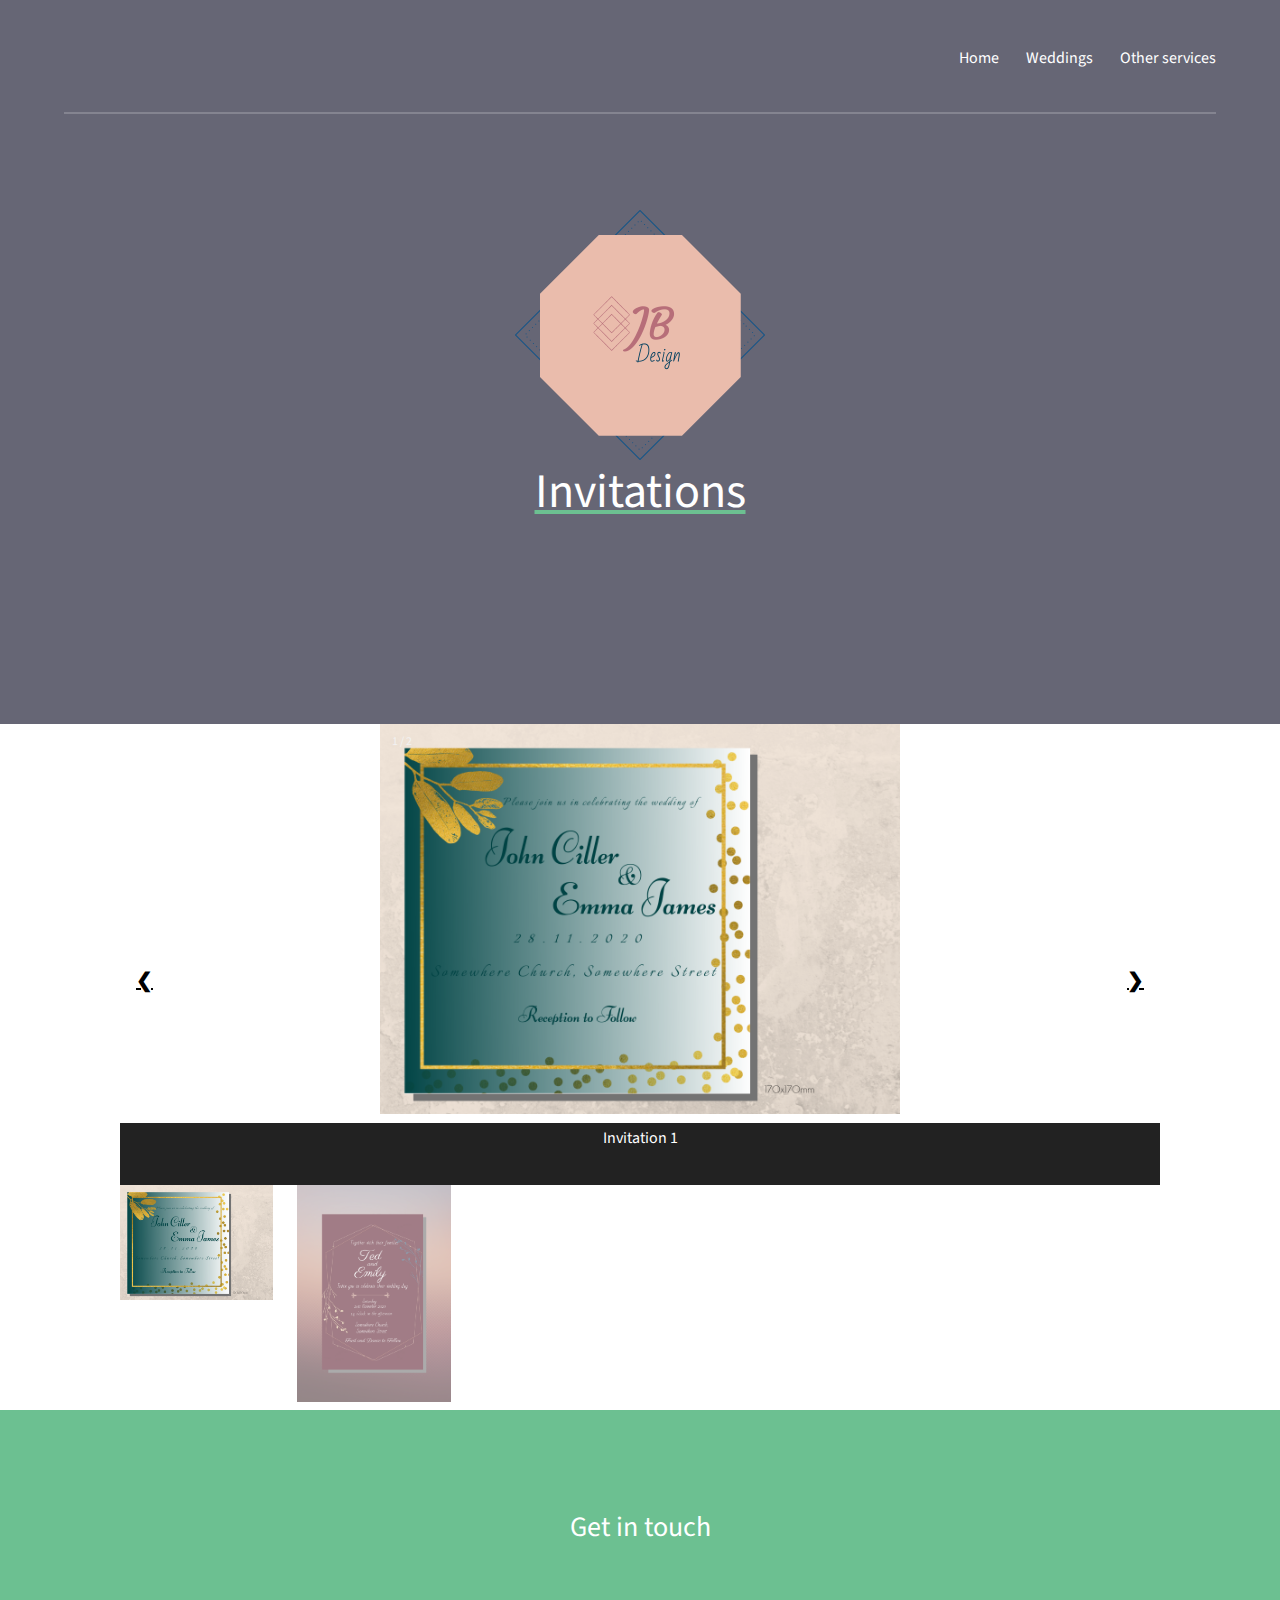
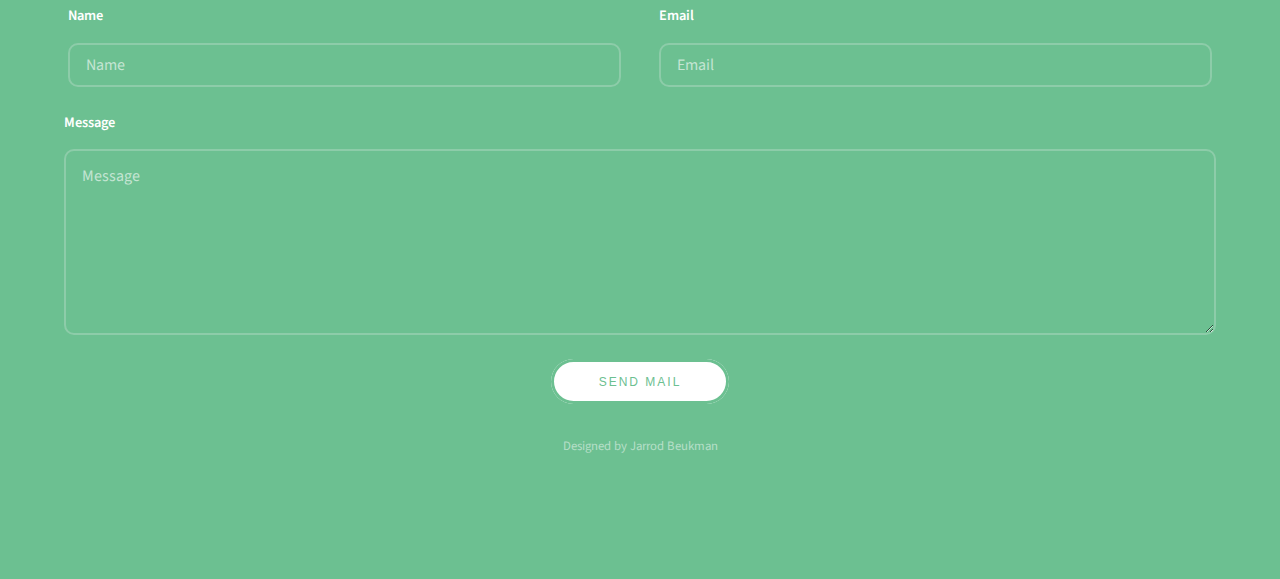
==== pages/invitations.html @ 4b65fd43 "first" ====
<!DOCTYPE html>
<html lang="en">

<head>
    <meta charset="UTF-8">
    <meta name="viewport" content="width=device-width, initial-scale=1.0">
    <title>Invitations</title>
</head>

<body>
    <!DOCTYPE HTML>

    <head>
        <title>JB Designs</title>
        <meta charset="utf-8" />
        <meta name="viewport" content="width=device-width, initial-scale=1" />
        <link rel="stylesheet" href="../assets/css/main.css" />
        <link rel="stylesheet" href="../assets/css/wedding.css" />
    </head>

    <body>

        <!-- Header -->
        <header id="header">
            <div class="inner">

                <nav id="nav">
                    <a href="/index.html">Home</a>
                    <a href="pages/wedding.html">Weddings</a>
                    <a href="services.html">Other services</a>
                </nav>
                <a href="#navPanel" class="navPanelToggle"><span class="fa fa-bars"></span></a>
            </div>
        </header>


        <section id="banner">
            <div class="inner">
                <div class="logo1">
                    <a href="/index.html" class="logo">
                        <img src="/assets/img/Logos.png" class="logo" alt="" />
                </div>
                <header>
                    <h1>Invitations</h1>
                </header>

                <div class="flex ">




                </div>
        </section>





        <div class="container">



            <div class="mySlides">
                <div class="numbertext">1 / 2</div>
                <img src="/assets/img/Green & Gold Complete.png" style="width:100%">
            </div>

            <div class="mySlides">
                <div class="numbertext">2 / 2</div>
                <img src="/assets/img/Burgundy Complete.png" style="width:100%">
            </div>



            <!-- Next and previous buttons -->
            <a class="prev" onclick="plusSlides(-1)">&#10094;</a>
            <a class="next" onclick="plusSlides(1)">&#10095;</a>

            <!-- Image text -->
            <div class="caption-container">
                <p id="caption"></p>
            </div>

            <!-- Thumbnail images -->
            <div class="row">

                <div class="column">
                    <img class="demo cursor" src="/assets/img/Green & Gold Complete.png" style="width:100%"
                        onclick="currentSlide(1)" alt="Invitation 1">
                </div>
                <div class="column">
                    <img class="demo cursor" src="/assets/img/Burgundy Complete.png" style="width:100%"
                        onclick="currentSlide(2)" alt="Invitation 2">
                </div>

            </div>
        </div>


        <!-- Footer -->
        <footer id="footer">
            <div class="inner">

                <h3>Get in touch</h3>

                <form action="#" method="post">

                    <div class="field half first">
                        <label for="name">Name</label>
                        <input name="name" id="name" type="text" placeholder="Name">
                    </div>
                    <div class="field half">
                        <label for="email">Email</label>
                        <input name="email" id="email" type="email" placeholder="Email">
                    </div>
                    <div class="field">
                        <label for="message">Message</label>
                        <textarea name="message" id="message" rows="6" placeholder="Message"></textarea>
                    </div>
                    <button class='button1' onclick=" location.href='mailto:jessicabeukman15@gmail.com';">Send
                        mail</button>

                </form>

                <div class="copyright">
                    <p>Designed by Jarrod Beukman</p>
                </div>

            </div>
        </footer>

        <!-- Scripts -->
        <script src="../assets/js/jquery.min.js"></script>
        <script src="../assets/js/skel.min.js"></script>
        <script src="../assets/js/util.js"></script>
        <script src="../assets/js/main.js"></script>
        <script src="../assets/js/wedding.js"></script>

    </body>

</html>
</body>

</html>
---- assets/css/main.css ----
@charset "UTF-8";
@import url(font-awesome.min.css);
@import "https://fonts.googleapis.com/css?family=Source+Sans+Pro:300,400,600";



	html, body, div, span, applet, object, iframe, h1, h2, h3, h4, h5, h6, p, blockquote, pre, a, abbr, acronym, address, big, cite, code, del, dfn, em, img, ins, kbd, q, s, samp, small, strike, strong, sub, sup, tt, var, b, u, i, center, dl, dt, dd, ol, ul, li, fieldset, form, label, legend, table, caption, tbody, tfoot, thead, tr, th, td, article, aside, canvas, details, embed, figure, figcaption, footer, header, hgroup, menu, nav, output, ruby, section, summary, time, mark, audio, video {
		margin: 0;
		padding: 0;
		border: 0;
		font-size: 100%;
		font: inherit;
		vertical-align: baseline;
	}

	article, aside, details, figcaption, figure, footer, header, hgroup, menu, nav, section {
		display: block;
	}

	body {
		line-height: 1;
	}

	ol, ul {
		list-style: none;
	}

	blockquote, q {
		quotes: none;
	}

	blockquote:before, blockquote:after, q:before, q:after {
		content: '';
		content: none;
	}

	table {
		border-collapse: collapse;
		border-spacing: 0;
	}

	body {
		-webkit-text-size-adjust: none;
		justify-content: center;
	}



	*, *:before, *:after {
		-moz-box-sizing: border-box;
		-webkit-box-sizing: border-box;
		box-sizing: border-box;
	}

/* Containers */
.icon {
	color: rosybrown;
	
}

.logo {
	height: 250px;
	width: 250px;

}
	.container {
		margin-left: auto;
		margin-right: auto;
	}

	.container.\31 25\25 {
		width: 100%;
		max-width: 100em;
		min-width: 80em;
	}

	.container.\37 5\25 {
		width: 60em;
	}

	.container.\35 0\25 {
		width: 40em;
	}

	.container.\32 5\25 {
		width: 20em;
	}

	.container {
		width: 80em;
	}

	@media screen and (max-width: 1680px) {

		.container.\31 25\25 {
			width: 100%;
			max-width: 100em;
			min-width: 80em;
		}

		.container.\37 5\25 {
			width: 60em;
		}

		.container.\35 0\25 {
			width: 40em;
		}

		.container.\32 5\25 {
			width: 20em;
		}

		.container {
			width: 80em;
		}

	}

	@media screen and (max-width: 1280px) {

		.container.\31 25\25 {
			width: 100%;
			max-width: 81.25em;
			min-width: 65em;
		}

		.container.\37 5\25 {
			width: 48.75em;
		}

		.container.\35 0\25 {
			width: 32.5em;
		}

		.container.\32 5\25 {
			width: 16.25em;
		}

		.container {
			width: 65em;
		}

	}

	@media screen and (max-width: 980px) {

		.container.\31 25\25 {
			width: 100%;
			max-width: 112.5%;
			min-width: 90%;
		}

		.container.\37 5\25 {
			width: 67.5%;
		}

		.container.\35 0\25 {
			width: 45%;
		}

		.container.\32 5\25 {
			width: 22.5%;
		}

		.container {
			width: 90%;
		}

	}

	@media screen and (max-width: 736px) {

		.container.\31 25\25 {
			width: 100%;
			max-width: 112.5%;
			min-width: 90%;
		}

		.container.\37 5\25 {
			width: 67.5%;
		}

		.container.\35 0\25 {
			width: 45%;
		}

		.container.\32 5\25 {
			width: 22.5%;
		}

		.container {
			width: 90% !important;
		}

	}

	@media screen and (max-width: 480px) {

		.container.\31 25\25 {
			width: 100%;
			max-width: 112.5%;
			min-width: 90%;
		}

		.container.\37 5\25 {
			width: 67.5%;
		}

		.container.\35 0\25 {
			width: 45%;
		}

		.container.\32 5\25 {
			width: 22.5%;
		}

		.container {
			width: 90% !important;
		}

	}

/* Grid */

	.row {
		border-bottom: solid 1px transparent;
		-moz-box-sizing: border-box;
		-webkit-box-sizing: border-box;
		box-sizing: border-box;
	}

	.row > * {
		float: left;
		-moz-box-sizing: border-box;
		-webkit-box-sizing: border-box;
		box-sizing: border-box;
	}

	.row:after, .row:before {
		content: '';
		display: block;
		clear: both;
		height: 0;
	}

	.row.uniform > * > :first-child {
		margin-top: 0;
	}

	.row.uniform > * > :last-child {
		margin-bottom: 0;
	}

	.row.\30 \25 > * {
		padding: 0 0 0 0em;
	}

	.row.\30 \25 {
		margin: 0 0 -1px 0em;
	}

	.row.uniform.\30 \25 > * {
		padding: 0em 0 0 0em;
	}

	.row.uniform.\30 \25 {
		margin: 0em 0 -1px 0em;
	}

	.row > * {
		padding: 0 0 0 2em;
	}

	.row {
		margin: 0 0 -1px -2em;
	}

	.row.uniform > * {
		padding: 2em 0 0 2em;
	}

	.row.uniform {
		margin: -2em 0 -1px -2em;
	}

	.row.\32 00\25 > * {
		padding: 0 0 0 4em;
	}

	.row.\32 00\25 {
		margin: 0 0 -1px -4em;
	}

	.row.uniform.\32 00\25 > * {
		padding: 4em 0 0 4em;
	}

	.row.uniform.\32 00\25 {
		margin: -4em 0 -1px -4em;
	}

	.row.\31 50\25 > * {
		padding: 0 0 0 3em;
	}

	.row.\31 50\25 {
		margin: 0 0 -1px -3em;
	}

	.row.uniform.\31 50\25 > * {
		padding: 3em 0 0 3em;
	}

	.row.uniform.\31 50\25 {
		margin: -3em 0 -1px -3em;
	}

	.row.\35 0\25 > * {
		padding: 0 0 0 1em;
	}

	.row.\35 0\25 {
		margin: 0 0 -1px -1em;
	}

	.row.uniform.\35 0\25 > * {
		padding: 1em 0 0 1em;
	}

	.row.uniform.\35 0\25 {
		margin: -1em 0 -1px -1em;
	}

	.row.\32 5\25 > * {
		padding: 0 0 0 0.5em;
	}

	.row.\32 5\25 {
		margin: 0 0 -1px -0.5em;
	}

	.row.uniform.\32 5\25 > * {
		padding: 0.5em 0 0 0.5em;
	}

	.row.uniform.\32 5\25 {
		margin: -0.5em 0 -1px -0.5em;
	}

	.\31 2u, .\31 2u\24 {
		width: 100%;
		clear: none;
		margin-left: 0;
	}

	.\31 1u, .\31 1u\24 {
		width: 91.6666666667%;
		clear: none;
		margin-left: 0;
	}

	.\31 0u, .\31 0u\24 {
		width: 83.3333333333%;
		clear: none;
		margin-left: 0;
	}

	.\39 u, .\39 u\24 {
		width: 75%;
		clear: none;
		margin-left: 0;
	}

	.\38 u, .\38 u\24 {
		width: 66.6666666667%;
		clear: none;
		margin-left: 0;
	}

	.\37 u, .\37 u\24 {
		width: 58.3333333333%;
		clear: none;
		margin-left: 0;
	}

	.\36 u, .\36 u\24 {
		width: 50%;
		clear: none;
		margin-left: 0;
	}

	.\35 u, .\35 u\24 {
		width: 41.6666666667%;
		clear: none;
		margin-left: 0;
	}

	.\34 u, .\34 u\24 {
		width: 33.3333333333%;
		clear: none;
		margin-left: 0;
	}

	.\33 u, .\33 u\24 {
		width: 25%;
		clear: none;
		margin-left: 0;
	}

	.\32 u, .\32 u\24 {
		width: 16.6666666667%;
		clear: none;
		margin-left: 0;
	}

	.\31 u, .\31 u\24 {
		width: 8.3333333333%;
		clear: none;
		margin-left: 0;
	}

	.\31 2u\24 + *,
	.\31 1u\24 + *,
	.\31 0u\24 + *,
	.\39 u\24 + *,
	.\38 u\24 + *,
	.\37 u\24 + *,
	.\36 u\24 + *,
	.\35 u\24 + *,
	.\34 u\24 + *,
	.\33 u\24 + *,
	.\32 u\24 + *,
	.\31 u\24 + * {
		clear: left;
	}

	.\-11u {
		margin-left: 91.66667%;
	}

	.\-10u {
		margin-left: 83.33333%;
	}

	.\-9u {
		margin-left: 75%;
	}

	.\-8u {
		margin-left: 66.66667%;
	}

	.\-7u {
		margin-left: 58.33333%;
	}

	.\-6u {
		margin-left: 50%;
	}

	.\-5u {
		margin-left: 41.66667%;
	}

	.\-4u {
		margin-left: 33.33333%;
	}

	.\-3u {
		margin-left: 25%;
	}

	.\-2u {
		margin-left: 16.66667%;
	}

	.\-1u {
		margin-left: 8.33333%;
	}

	@media screen and (max-width: 1680px) {

		.row > * {
			padding: 0 0 0 2em;
		}

		.row {
			margin: 0 0 -1px -2em;
		}

		.row.uniform > * {
			padding: 2em 0 0 2em;
		}

		.row.uniform {
			margin: -2em 0 -1px -2em;
		}

		.row.\32 00\25 > * {
			padding: 0 0 0 4em;
		}

		.row.\32 00\25 {
			margin: 0 0 -1px -4em;
		}

		.row.uniform.\32 00\25 > * {
			padding: 4em 0 0 4em;
		}

		.row.uniform.\32 00\25 {
			margin: -4em 0 -1px -4em;
		}

		.row.\31 50\25 > * {
			padding: 0 0 0 3em;
		}

		.row.\31 50\25 {
			margin: 0 0 -1px -3em;
		}

		.row.uniform.\31 50\25 > * {
			padding: 3em 0 0 3em;
		}

		.row.uniform.\31 50\25 {
			margin: -3em 0 -1px -3em;
		}

		.row.\35 0\25 > * {
			padding: 0 0 0 1em;
		}

		.row.\35 0\25 {
			margin: 0 0 -1px -1em;
		}

		.row.uniform.\35 0\25 > * {
			padding: 1em 0 0 1em;
		}

		.row.uniform.\35 0\25 {
			margin: -1em 0 -1px -1em;
		}

		.row.\32 5\25 > * {
			padding: 0 0 0 0.5em;
		}

		.row.\32 5\25 {
			margin: 0 0 -1px -0.5em;
		}

		.row.uniform.\32 5\25 > * {
			padding: 0.5em 0 0 0.5em;
		}

		.row.uniform.\32 5\25 {
			margin: -0.5em 0 -1px -0.5em;
		}

		.\31 2u\28xlarge\29, .\31 2u\24\28xlarge\29 {
			width: 100%;
			clear: none;
			margin-left: 0;
		}

		.\31 1u\28xlarge\29, .\31 1u\24\28xlarge\29 {
			width: 91.6666666667%;
			clear: none;
			margin-left: 0;
		}

		.\31 0u\28xlarge\29, .\31 0u\24\28xlarge\29 {
			width: 83.3333333333%;
			clear: none;
			margin-left: 0;
		}

		.\39 u\28xlarge\29, .\39 u\24\28xlarge\29 {
			width: 75%;
			clear: none;
			margin-left: 0;
		}

		.\38 u\28xlarge\29, .\38 u\24\28xlarge\29 {
			width: 66.6666666667%;
			clear: none;
			margin-left: 0;
		}

		.\37 u\28xlarge\29, .\37 u\24\28xlarge\29 {
			width: 58.3333333333%;
			clear: none;
			margin-left: 0;
		}

		.\36 u\28xlarge\29, .\36 u\24\28xlarge\29 {
			width: 50%;
			clear: none;
			margin-left: 0;
		}

		.\35 u\28xlarge\29, .\35 u\24\28xlarge\29 {
			width: 41.6666666667%;
			clear: none;
			margin-left: 0;
		}

		.\34 u\28xlarge\29, .\34 u\24\28xlarge\29 {
			width: 33.3333333333%;
			clear: none;
			margin-left: 0;
		}

		.\33 u\28xlarge\29, .\33 u\24\28xlarge\29 {
			width: 25%;
			clear: none;
			margin-left: 0;
		}

		.\32 u\28xlarge\29, .\32 u\24\28xlarge\29 {
			width: 16.6666666667%;
			clear: none;
			margin-left: 0;
		}

		.\31 u\28xlarge\29, .\31 u\24\28xlarge\29 {
			width: 8.3333333333%;
			clear: none;
			margin-left: 0;
		}

		.\31 2u\24\28xlarge\29 + *,
		.\31 1u\24\28xlarge\29 + *,
		.\31 0u\24\28xlarge\29 + *,
		.\39 u\24\28xlarge\29 + *,
		.\38 u\24\28xlarge\29 + *,
		.\37 u\24\28xlarge\29 + *,
		.\36 u\24\28xlarge\29 + *,
		.\35 u\24\28xlarge\29 + *,
		.\34 u\24\28xlarge\29 + *,
		.\33 u\24\28xlarge\29 + *,
		.\32 u\24\28xlarge\29 + *,
		.\31 u\24\28xlarge\29 + * {
			clear: left;
		}

		.\-11u\28xlarge\29 {
			margin-left: 91.66667%;
		}

		.\-10u\28xlarge\29 {
			margin-left: 83.33333%;
		}

		.\-9u\28xlarge\29 {
			margin-left: 75%;
		}

		.\-8u\28xlarge\29 {
			margin-left: 66.66667%;
		}

		.\-7u\28xlarge\29 {
			margin-left: 58.33333%;
		}

		.\-6u\28xlarge\29 {
			margin-left: 50%;
		}

		.\-5u\28xlarge\29 {
			margin-left: 41.66667%;
		}

		.\-4u\28xlarge\29 {
			margin-left: 33.33333%;
		}

		.\-3u\28xlarge\29 {
			margin-left: 25%;
		}

		.\-2u\28xlarge\29 {
			margin-left: 16.66667%;
		}

		.\-1u\28xlarge\29 {
			margin-left: 8.33333%;
		}

	}

	@media screen and (max-width: 1280px) {

		.row > * {
			padding: 0 0 0 1.5em;
		}

		.row {
			margin: 0 0 -1px -1.5em;
		}

		.row.uniform > * {
			padding: 1.5em 0 0 1.5em;
		}

		.row.uniform {
			margin: -1.5em 0 -1px -1.5em;
		}

		.row.\32 00\25 > * {
			padding: 0 0 0 3em;
		}

		.row.\32 00\25 {
			margin: 0 0 -1px -3em;
		}

		.row.uniform.\32 00\25 > * {
			padding: 3em 0 0 3em;
		}

		.row.uniform.\32 00\25 {
			margin: -3em 0 -1px -3em;
		}

		.row.\31 50\25 > * {
			padding: 0 0 0 2.25em;
		}

		.row.\31 50\25 {
			margin: 0 0 -1px -2.25em;
		}

		.row.uniform.\31 50\25 > * {
			padding: 2.25em 0 0 2.25em;
		}

		.row.uniform.\31 50\25 {
			margin: -2.25em 0 -1px -2.25em;
		}

		.row.\35 0\25 > * {
			padding: 0 0 0 0.75em;
		}

		.row.\35 0\25 {
			margin: 0 0 -1px -0.75em;
		}

		.row.uniform.\35 0\25 > * {
			padding: 0.75em 0 0 0.75em;
		}

		.row.uniform.\35 0\25 {
			margin: -0.75em 0 -1px -0.75em;
		}

		.row.\32 5\25 > * {
			padding: 0 0 0 0.375em;
		}

		.row.\32 5\25 {
			margin: 0 0 -1px -0.375em;
		}

		.row.uniform.\32 5\25 > * {
			padding: 0.375em 0 0 0.375em;
		}

		.row.uniform.\32 5\25 {
			margin: -0.375em 0 -1px -0.375em;
		}

		.\31 2u\28large\29, .\31 2u\24\28large\29 {
			width: 100%;
			clear: none;
			margin-left: 0;
		}

		.\31 1u\28large\29, .\31 1u\24\28large\29 {
			width: 91.6666666667%;
			clear: none;
			margin-left: 0;
		}

		.\31 0u\28large\29, .\31 0u\24\28large\29 {
			width: 83.3333333333%;
			clear: none;
			margin-left: 0;
		}

		.\39 u\28large\29, .\39 u\24\28large\29 {
			width: 75%;
			clear: none;
			margin-left: 0;
		}

		.\38 u\28large\29, .\38 u\24\28large\29 {
			width: 66.6666666667%;
			clear: none;
			margin-left: 0;
		}

		.\37 u\28large\29, .\37 u\24\28large\29 {
			width: 58.3333333333%;
			clear: none;
			margin-left: 0;
		}

		.\36 u\28large\29, .\36 u\24\28large\29 {
			width: 50%;
			clear: none;
			margin-left: 0;
		}

		.\35 u\28large\29, .\35 u\24\28large\29 {
			width: 41.6666666667%;
			clear: none;
			margin-left: 0;
		}

		.\34 u\28large\29, .\34 u\24\28large\29 {
			width: 33.3333333333%;
			clear: none;
			margin-left: 0;
		}

		.\33 u\28large\29, .\33 u\24\28large\29 {
			width: 25%;
			clear: none;
			margin-left: 0;
		}

		.\32 u\28large\29, .\32 u\24\28large\29 {
			width: 16.6666666667%;
			clear: none;
			margin-left: 0;
		}

		.\31 u\28large\29, .\31 u\24\28large\29 {
			width: 8.3333333333%;
			clear: none;
			margin-left: 0;
		}

		.\31 2u\24\28large\29 + *,
		.\31 1u\24\28large\29 + *,
		.\31 0u\24\28large\29 + *,
		.\39 u\24\28large\29 + *,
		.\38 u\24\28large\29 + *,
		.\37 u\24\28large\29 + *,
		.\36 u\24\28large\29 + *,
		.\35 u\24\28large\29 + *,
		.\34 u\24\28large\29 + *,
		.\33 u\24\28large\29 + *,
		.\32 u\24\28large\29 + *,
		.\31 u\24\28large\29 + * {
			clear: left;
		}

		.\-11u\28large\29 {
			margin-left: 91.66667%;
		}

		.\-10u\28large\29 {
			margin-left: 83.33333%;
		}

		.\-9u\28large\29 {
			margin-left: 75%;
		}

		.\-8u\28large\29 {
			margin-left: 66.66667%;
		}

		.\-7u\28large\29 {
			margin-left: 58.33333%;
		}

		.\-6u\28large\29 {
			margin-left: 50%;
		}

		.\-5u\28large\29 {
			margin-left: 41.66667%;
		}

		.\-4u\28large\29 {
			margin-left: 33.33333%;
		}

		.\-3u\28large\29 {
			margin-left: 25%;
		}

		.\-2u\28large\29 {
			margin-left: 16.66667%;
		}

		.\-1u\28large\29 {
			margin-left: 8.33333%;
		}

	}

	@media screen and (max-width: 980px) {

		.row > * {
			padding: 0 0 0 1.5em;
		}

		.row {
			margin: 0 0 -1px -1.5em;
		}

		.row.uniform > * {
			padding: 1.5em 0 0 1.5em;
		}

		.row.uniform {
			margin: -1.5em 0 -1px -1.5em;
		}

		.row.\32 00\25 > * {
			padding: 0 0 0 3em;
		}

		.row.\32 00\25 {
			margin: 0 0 -1px -3em;
		}

		.row.uniform.\32 00\25 > * {
			padding: 3em 0 0 3em;
		}

		.row.uniform.\32 00\25 {
			margin: -3em 0 -1px -3em;
		}

		.row.\31 50\25 > * {
			padding: 0 0 0 2.25em;
		}

		.row.\31 50\25 {
			margin: 0 0 -1px -2.25em;
		}

		.row.uniform.\31 50\25 > * {
			padding: 2.25em 0 0 2.25em;
		}

		.row.uniform.\31 50\25 {
			margin: -2.25em 0 -1px -2.25em;
		}

		.row.\35 0\25 > * {
			padding: 0 0 0 0.75em;
		}

		.row.\35 0\25 {
			margin: 0 0 -1px -0.75em;
		}

		.row.uniform.\35 0\25 > * {
			padding: 0.75em 0 0 0.75em;
		}

		.row.uniform.\35 0\25 {
			margin: -0.75em 0 -1px -0.75em;
		}

		.row.\32 5\25 > * {
			padding: 0 0 0 0.375em;
		}

		.row.\32 5\25 {
			margin: 0 0 -1px -0.375em;
		}

		.row.uniform.\32 5\25 > * {
			padding: 0.375em 0 0 0.375em;
		}

		.row.uniform.\32 5\25 {
			margin: -0.375em 0 -1px -0.375em;
		}

		.\31 2u\28medium\29, .\31 2u\24\28medium\29 {
			width: 100%;
			clear: none;
			margin-left: 0;
		}

		.\31 1u\28medium\29, .\31 1u\24\28medium\29 {
			width: 91.6666666667%;
			clear: none;
			margin-left: 0;
		}

		.\31 0u\28medium\29, .\31 0u\24\28medium\29 {
			width: 83.3333333333%;
			clear: none;
			margin-left: 0;
		}

		.\39 u\28medium\29, .\39 u\24\28medium\29 {
			width: 75%;
			clear: none;
			margin-left: 0;
		}

		.\38 u\28medium\29, .\38 u\24\28medium\29 {
			width: 66.6666666667%;
			clear: none;
			margin-left: 0;
		}

		.\37 u\28medium\29, .\37 u\24\28medium\29 {
			width: 58.3333333333%;
			clear: none;
			margin-left: 0;
		}

		.\36 u\28medium\29, .\36 u\24\28medium\29 {
			width: 50%;
			clear: none;
			margin-left: 0;
		}

		.\35 u\28medium\29, .\35 u\24\28medium\29 {
			width: 41.6666666667%;
			clear: none;
			margin-left: 0;
		}

		.\34 u\28medium\29, .\34 u\24\28medium\29 {
			width: 33.3333333333%;
			clear: none;
			margin-left: 0;
		}

		.\33 u\28medium\29, .\33 u\24\28medium\29 {
			width: 25%;
			clear: none;
			margin-left: 0;
		}

		.\32 u\28medium\29, .\32 u\24\28medium\29 {
			width: 16.6666666667%;
			clear: none;
			margin-left: 0;
		}

		.\31 u\28medium\29, .\31 u\24\28medium\29 {
			width: 8.3333333333%;
			clear: none;
			margin-left: 0;
		}

		.\31 2u\24\28medium\29 + *,
		.\31 1u\24\28medium\29 + *,
		.\31 0u\24\28medium\29 + *,
		.\39 u\24\28medium\29 + *,
		.\38 u\24\28medium\29 + *,
		.\37 u\24\28medium\29 + *,
		.\36 u\24\28medium\29 + *,
		.\35 u\24\28medium\29 + *,
		.\34 u\24\28medium\29 + *,
		.\33 u\24\28medium\29 + *,
		.\32 u\24\28medium\29 + *,
		.\31 u\24\28medium\29 + * {
			clear: left;
		}

		.\-11u\28medium\29 {
			margin-left: 91.66667%;
		}

		.\-10u\28medium\29 {
			margin-left: 83.33333%;
		}

		.\-9u\28medium\29 {
			margin-left: 75%;
		}

		.\-8u\28medium\29 {
			margin-left: 66.66667%;
		}

		.\-7u\28medium\29 {
			margin-left: 58.33333%;
		}

		.\-6u\28medium\29 {
			margin-left: 50%;
		}

		.\-5u\28medium\29 {
			margin-left: 41.66667%;
		}

		.\-4u\28medium\29 {
			margin-left: 33.33333%;
		}

		.\-3u\28medium\29 {
			margin-left: 25%;
		}

		.\-2u\28medium\29 {
			margin-left: 16.66667%;
		}

		.\-1u\28medium\29 {
			margin-left: 8.33333%;
		}

	}

	@media screen and (max-width: 736px) {

		.row > * {
			padding: 0 0 0 1.25em;
		}

		.row {
			margin: 0 0 -1px -1.25em;
		}

		.row.uniform > * {
			padding: 1.25em 0 0 1.25em;
		}

		.row.uniform {
			margin: -1.25em 0 -1px -1.25em;
		}

		.row.\32 00\25 > * {
			padding: 0 0 0 2.5em;
		}

		.row.\32 00\25 {
			margin: 0 0 -1px -2.5em;
		}

		.row.uniform.\32 00\25 > * {
			padding: 2.5em 0 0 2.5em;
		}

		.row.uniform.\32 00\25 {
			margin: -2.5em 0 -1px -2.5em;
		}

		.row.\31 50\25 > * {
			padding: 0 0 0 1.875em;
		}

		.row.\31 50\25 {
			margin: 0 0 -1px -1.875em;
		}

		.row.uniform.\31 50\25 > * {
			padding: 1.875em 0 0 1.875em;
		}

		.row.uniform.\31 50\25 {
			margin: -1.875em 0 -1px -1.875em;
		}

		.row.\35 0\25 > * {
			padding: 0 0 0 0.625em;
		}

		.row.\35 0\25 {
			margin: 0 0 -1px -0.625em;
		}

		.row.uniform.\35 0\25 > * {
			padding: 0.625em 0 0 0.625em;
		}

		.row.uniform.\35 0\25 {
			margin: -0.625em 0 -1px -0.625em;
		}

		.row.\32 5\25 > * {
			padding: 0 0 0 0.3125em;
		}

		.row.\32 5\25 {
			margin: 0 0 -1px -0.3125em;
		}

		.row.uniform.\32 5\25 > * {
			padding: 0.3125em 0 0 0.3125em;
		}

		.row.uniform.\32 5\25 {
			margin: -0.3125em 0 -1px -0.3125em;
		}

		.\31 2u\28small\29, .\31 2u\24\28small\29 {
			width: 100%;
			clear: none;
			margin-left: 0;
		}

		.\31 1u\28small\29, .\31 1u\24\28small\29 {
			width: 91.6666666667%;
			clear: none;
			margin-left: 0;
		}

		.\31 0u\28small\29, .\31 0u\24\28small\29 {
			width: 83.3333333333%;
			clear: none;
			margin-left: 0;
		}

		.\39 u\28small\29, .\39 u\24\28small\29 {
			width: 75%;
			clear: none;
			margin-left: 0;
		}

		.\38 u\28small\29, .\38 u\24\28small\29 {
			width: 66.6666666667%;
			clear: none;
			margin-left: 0;
		}

		.\37 u\28small\29, .\37 u\24\28small\29 {
			width: 58.3333333333%;
			clear: none;
			margin-left: 0;
		}

		.\36 u\28small\29, .\36 u\24\28small\29 {
			width: 50%;
			clear: none;
			margin-left: 0;
		}

		.\35 u\28small\29, .\35 u\24\28small\29 {
			width: 41.6666666667%;
			clear: none;
			margin-left: 0;
		}

		.\34 u\28small\29, .\34 u\24\28small\29 {
			width: 33.3333333333%;
			clear: none;
			margin-left: 0;
		}

		.\33 u\28small\29, .\33 u\24\28small\29 {
			width: 25%;
			clear: none;
			margin-left: 0;
		}

		.\32 u\28small\29, .\32 u\24\28small\29 {
			width: 16.6666666667%;
			clear: none;
			margin-left: 0;
		}

		.\31 u\28small\29, .\31 u\24\28small\29 {
			width: 8.3333333333%;
			clear: none;
			margin-left: 0;
		}

		.\31 2u\24\28small\29 + *,
		.\31 1u\24\28small\29 + *,
		.\31 0u\24\28small\29 + *,
		.\39 u\24\28small\29 + *,
		.\38 u\24\28small\29 + *,
		.\37 u\24\28small\29 + *,
		.\36 u\24\28small\29 + *,
		.\35 u\24\28small\29 + *,
		.\34 u\24\28small\29 + *,
		.\33 u\24\28small\29 + *,
		.\32 u\24\28small\29 + *,
		.\31 u\24\28small\29 + * {
			clear: left;
		}

		.\-11u\28small\29 {
			margin-left: 91.66667%;
		}

		.\-10u\28small\29 {
			margin-left: 83.33333%;
		}

		.\-9u\28small\29 {
			margin-left: 75%;
		}

		.\-8u\28small\29 {
			margin-left: 66.66667%;
		}

		.\-7u\28small\29 {
			margin-left: 58.33333%;
		}

		.\-6u\28small\29 {
			margin-left: 50%;
		}

		.\-5u\28small\29 {
			margin-left: 41.66667%;
		}

		.\-4u\28small\29 {
			margin-left: 33.33333%;
		}

		.\-3u\28small\29 {
			margin-left: 25%;
		}

		.\-2u\28small\29 {
			margin-left: 16.66667%;
		}

		.\-1u\28small\29 {
			margin-left: 8.33333%;
		}

	}

	@media screen and (max-width: 480px) {

		.row > * {
			padding: 0 0 0 1.25em;
		}

		.row {
			margin: 0 0 -1px -1.25em;
		}

		.row.uniform > * {
			padding: 1.25em 0 0 1.25em;
		}

		.row.uniform {
			margin: -1.25em 0 -1px -1.25em;
		}

		.row.\32 00\25 > * {
			padding: 0 0 0 2.5em;
		}

		.row.\32 00\25 {
			margin: 0 0 -1px -2.5em;
		}

		.row.uniform.\32 00\25 > * {
			padding: 2.5em 0 0 2.5em;
		}

		.row.uniform.\32 00\25 {
			margin: -2.5em 0 -1px -2.5em;
		}

		.row.\31 50\25 > * {
			padding: 0 0 0 1.875em;
		}

		.row.\31 50\25 {
			margin: 0 0 -1px -1.875em;
		}

		.row.uniform.\31 50\25 > * {
			padding: 1.875em 0 0 1.875em;
		}

		.row.uniform.\31 50\25 {
			margin: -1.875em 0 -1px -1.875em;
		}

		.row.\35 0\25 > * {
			padding: 0 0 0 0.625em;
		}

		.row.\35 0\25 {
			margin: 0 0 -1px -0.625em;
		}

		.row.uniform.\35 0\25 > * {
			padding: 0.625em 0 0 0.625em;
		}

		.row.uniform.\35 0\25 {
			margin: -0.625em 0 -1px -0.625em;
		}

		.row.\32 5\25 > * {
			padding: 0 0 0 0.3125em;
		}

		.row.\32 5\25 {
			margin: 0 0 -1px -0.3125em;
		}

		.row.uniform.\32 5\25 > * {
			padding: 0.3125em 0 0 0.3125em;
		}

		.row.uniform.\32 5\25 {
			margin: -0.3125em 0 -1px -0.3125em;
		}

		.\31 2u\28xsmall\29, .\31 2u\24\28xsmall\29 {
			width: 100%;
			clear: none;
			margin-left: 0;
		}

		.\31 1u\28xsmall\29, .\31 1u\24\28xsmall\29 {
			width: 91.6666666667%;
			clear: none;
			margin-left: 0;
		}

		.\31 0u\28xsmall\29, .\31 0u\24\28xsmall\29 {
			width: 83.3333333333%;
			clear: none;
			margin-left: 0;
		}

		.\39 u\28xsmall\29, .\39 u\24\28xsmall\29 {
			width: 75%;
			clear: none;
			margin-left: 0;
		}

		.\38 u\28xsmall\29, .\38 u\24\28xsmall\29 {
			width: 66.6666666667%;
			clear: none;
			margin-left: 0;
		}

		.\37 u\28xsmall\29, .\37 u\24\28xsmall\29 {
			width: 58.3333333333%;
			clear: none;
			margin-left: 0;
		}

		.\36 u\28xsmall\29, .\36 u\24\28xsmall\29 {
			width: 50%;
			clear: none;
			margin-left: 0;
		}

		.\35 u\28xsmall\29, .\35 u\24\28xsmall\29 {
			width: 41.6666666667%;
			clear: none;
			margin-left: 0;
		}

		.\34 u\28xsmall\29, .\34 u\24\28xsmall\29 {
			width: 33.3333333333%;
			clear: none;
			margin-left: 0;
		}

		.\33 u\28xsmall\29, .\33 u\24\28xsmall\29 {
			width: 25%;
			clear: none;
			margin-left: 0;
		}

		.\32 u\28xsmall\29, .\32 u\24\28xsmall\29 {
			width: 16.6666666667%;
			clear: none;
			margin-left: 0;
		}

		.\31 u\28xsmall\29, .\31 u\24\28xsmall\29 {
			width: 8.3333333333%;
			clear: none;
			margin-left: 0;
		}

		.\31 2u\24\28xsmall\29 + *,
		.\31 1u\24\28xsmall\29 + *,
		.\31 0u\24\28xsmall\29 + *,
		.\39 u\24\28xsmall\29 + *,
		.\38 u\24\28xsmall\29 + *,
		.\37 u\24\28xsmall\29 + *,
		.\36 u\24\28xsmall\29 + *,
		.\35 u\24\28xsmall\29 + *,
		.\34 u\24\28xsmall\29 + *,
		.\33 u\24\28xsmall\29 + *,
		.\32 u\24\28xsmall\29 + *,
		.\31 u\24\28xsmall\29 + * {
			clear: left;
		}

		.\-11u\28xsmall\29 {
			margin-left: 91.66667%;
		}

		.\-10u\28xsmall\29 {
			margin-left: 83.33333%;
		}

		.\-9u\28xsmall\29 {
			margin-left: 75%;
		}

		.\-8u\28xsmall\29 {
			margin-left: 66.66667%;
		}

		.\-7u\28xsmall\29 {
			margin-left: 58.33333%;
		}

		.\-6u\28xsmall\29 {
			margin-left: 50%;
		}

		.\-5u\28xsmall\29 {
			margin-left: 41.66667%;
		}

		.\-4u\28xsmall\29 {
			margin-left: 33.33333%;
		}

		.\-3u\28xsmall\29 {
			margin-left: 25%;
		}

		.\-2u\28xsmall\29 {
			margin-left: 16.66667%;
		}

		.\-1u\28xsmall\29 {
			margin-left: 8.33333%;
		}

	}

/* Basic */

	@-ms-viewport {
		width: device-width;
	}

	body {
		-ms-overflow-style: scrollbar;
	}

	@media screen and (max-width: 480px) {

		html, body {
			min-width: 320px;
		}

	}

	body {
		background: #fff;
	}

		body.is-loading *, body.is-loading *:before, body.is-loading *:after {
			-moz-animation: none !important;
			-webkit-animation: none !important;
			-ms-animation: none !important;
			animation: none !important;
			-moz-transition: none !important;
			-webkit-transition: none !important;
			-ms-transition: none !important;
			transition: none !important;
		}

/* Type */

	body, input, select, textarea {
		color: #9a9a9a;
		font-family: "Source Sans Pro", Arial, Helvetica, sans-serif;
		font-size: 14pt;
		font-weight: 400;
		line-height: 1.65;
	}

		@media screen and (max-width: 1680px) {

			body, input, select, textarea {
				font-size: 12pt;
			}

		}

		@media screen and (max-width: 1280px) {

			body, input, select, textarea {
				font-size: 12pt;
			}

		}

		@media screen and (max-width: 980px) {

			body, input, select, textarea {
				font-size: 12pt;
			}

		}

		@media screen and (max-width: 736px) {

			body, input, select, textarea {
				font-size: 12pt;
			}

		}

		@media screen and (max-width: 480px) {

			body, input, select, textarea {
				font-size: 12pt;
			}

		}

	a {
		color: #6cc091;
		text-decoration: underline;
	}

		a:hover {
			text-decoration: none;
		}

	strong, b {
		color: #555;
		font-weight: 600;
	}

	em, i {
		font-style: italic;
	}

	p {
		margin: 0 0 2em 0;
	}

	h1, h2, h3, h4, h5, h6 {
		color: #555;
		font-weight: 400;
		line-height: 1.5;
		margin: 0 0 1em 0;
	}

		h1 a, h2 a, h3 a, h4 a, h5 a, h6 a {
			color: inherit;
			text-decoration: none;
		}

	h2 {
		font-size: 1.85em;
		font-weight: 300;
	}

	h3 {
		font-size: 1.75em;
	}

		@media screen and (max-width: 480px) {

			h3 {
				font-size: 1.25em;
			}

		}

	h4 {
		font-size: 1.5em;
	}

	h5 {
		font-size: 0.9em;
	}

	h6 {
		font-size: 0.7em;
	}

	sub {
		font-size: 0.8em;
		position: relative;
		top: 0.5em;
	}

	sup {
		font-size: 0.8em;
		position: relative;
		top: -0.5em;
	}

	blockquote {
		border-left: solid 4px #dbdbdb;
		font-style: italic;
		margin: 0 0 2em 0;
		padding: 0.5em 0 0.5em 2em;
	}

	code {
		background: rgba(144, 144, 144, 0.075);
		border-radius: 0;
		border: solid 1px #dbdbdb;
		font-family: "Courier New", monospace;
		font-size: 0.9em;
		margin: 0 0.25em;
		padding: 0.25em 0.65em;
	}

	pre {
		-webkit-overflow-scrolling: touch;
		font-family: "Courier New", monospace;
		font-size: 0.9em;
		margin: 0 0 2em 0;
	}

		pre code {
			display: block;
			line-height: 1.75;
			padding: 1em 1.5em;
			overflow-x: auto;
		}

	hr {
		border: 0;
		border-bottom: solid 1px #dbdbdb;
		margin: 2em 0;
	}

		hr.major {
			margin: 3em 0;
		}

	.align-left {
		text-align: left;
	}

	.align-center {
		text-align: center;
	}

	.align-right {
		text-align: right;
	}

	.inner {
		max-width: 75em;
		margin: 0 auto;
	}

		@media screen and (max-width: 1280px) {

			.inner {
				max-width: 90%;
			}

		}

		@media screen and (max-width: 480px) {

			.inner {
				max-width: 90%;
			}

		}

		.button1 {
			background-color: white;
			color: white;
		}

		.button1:hover {
			background-color: teal;
			color: gray;
		}

/* Section/Article */

	section.special, article.special {
		text-align: center;
	}

		section.special article, article.special article {
			text-align: left;
		}

	section.wrapper, article.wrapper {
		padding: 6em 0;
	}

		section.wrapper header, article.wrapper header {
			margin-bottom: 4em;
		}

			section.wrapper header h2, article.wrapper header h2 {
				font-size: 2.75em;
				margin: 0 0 .5em 0;
			}

			section.wrapper header p, article.wrapper header p {
				font-size: 1em;
			}

		section.wrapper article header, article.wrapper article header {
			margin: 0;
		}

		@media screen and (max-width: 980px) {

			section.wrapper, article.wrapper {
				padding: 4em 0;
			}

		}

		@media screen and (max-width: 736px) {

			section.wrapper, article.wrapper {
				padding: 3em 0;
			}

				section.wrapper header, article.wrapper header {
					margin-bottom: 2em;
				}

					section.wrapper header h2, article.wrapper header h2 {
						font-size: 2em;
					}

					section.wrapper header p, article.wrapper header p {
						font-size: .9em;
					}

		}

		@media screen and (max-width: 480px) {

			section.wrapper article, article.wrapper article {
				text-align: center;
			}

		}

	header p {
		color: #bbb;
		position: relative;
		margin: 0 0 1.5em 0;
	}

	header h2 + p {
		font-size: 1.25em;
		margin-top: -1em;
	}

	header h3 + p {
		font-size: 1.1em;
		margin-top: -0.8em;
	}

	header h4 + p,
	header h5 + p,
	header h6 + p {
		font-size: 0.9em;
		margin-top: -0.6em;
	}

/* Flex */

	.flex {
		display: -ms-flexbox;
		-ms-flex-wrap: wrap;
		-ms-flex-pack: justify;
		-moz-justify-content: space-between;
		-webkit-justify-content: space-between;
		-ms-justify-content: space-between;
		justify-content: space-between;
		display: -moz-flex;
		display: -webkit-flex;
		display: -ms-flex;
		display: flex;
		-moz-flex-wrap: wrap;
		-webkit-flex-wrap: wrap;
		-ms-flex-wrap: wrap;
		flex-wrap: wrap;
		width: 100%;
	}

		.flex.flex-2 {
			-moz-justify-content: space-between;
			-webkit-justify-content: space-between;
			-ms-justify-content: space-between;
			justify-content: space-between;
		}

			.flex.flex-2 article {
				width: 50%;
			}

		@media screen and (max-width: 980px) {

			.flex.flex-2 article {
				width: 100%;
				margin-bottom: 3em;
			}

				.flex.flex-2 article:last-child {
					margin-bottom: 0;
				}

		}

		@media screen and (max-width: 480px) {

			.flex.flex-2 br {
				display: none;
			}

		}

/* Form */

	form {
		margin: 0 0 2em 0;
	}

		form .field {
			margin-bottom: 1.5em;
		}

			form .field.half {
				display: inline-block;
				width: 48%;
			}

				form .field.half.first {
					margin-right: 3%;
				}

		@media screen and (max-width: 980px) {

			form .field.half {
				display: block;
				width: 100%;
			}

				form .field.half.first {
					margin-right: 0;
				}

		}

	label {
		color: #555;
		display: block;
		font-size: 0.9em;
		font-weight: 600;
		margin: 0 0 1em 0;
	}

	input[type="text"],
	input[type="password"],
	input[type="email"],
	input[type="tel"],
	select,
	textarea {
		-moz-appearance: none;
		-webkit-appearance: none;
		-ms-appearance: none;
		appearance: none;
		background: #6cc091;
		border-radius: 10px;
		border: none;
		border: solid 2px #8dcca9;
		color: #fff;
		display: block;
		outline: 0;
		padding: 0 1em;
		text-decoration: none;
		width: 100%;
	}

		input[type="text"]:invalid,
		input[type="password"]:invalid,
		input[type="email"]:invalid,
		input[type="tel"]:invalid,
		select:invalid,
		textarea:invalid {
			box-shadow: none;
		}

		input[type="text"]:focus,
		input[type="password"]:focus,
		input[type="email"]:focus,
		input[type="tel"]:focus,
		select:focus,
		textarea:focus {
			border-color: #4bae77;
			box-shadow: 0 0 0 1px #4bae77;
		}

	.select-wrapper {
		text-decoration: none;
		display: block;
		position: relative;
	}

		.select-wrapper:before {
			content: "";
			-moz-osx-font-smoothing: grayscale;
			-webkit-font-smoothing: antialiased;
			font-family: FontAwesome;
			font-style: normal;
			font-weight: normal;
			text-transform: none !important;
		}

		.select-wrapper:before {
			color: #fff;
			display: block;
			height: 2.75em;
			line-height: 2.75em;
			pointer-events: none;
			position: absolute;
			right: 0;
			text-align: center;
			top: 0;
			width: 2.75em;
		}

		.select-wrapper select::-ms-expand {
			display: none;
		}

	input[type="text"],
	input[type="password"],
	input[type="email"],
	select {
		height: 2.75em;
	}

	textarea {
		padding: 0.75em 1em;
	}

	input[type="checkbox"],
	input[type="radio"] {
		-moz-appearance: none;
		-webkit-appearance: none;
		-ms-appearance: none;
		appearance: none;
		display: block;
		float: left;
		margin-right: -2em;
		opacity: 0;
		width: 1em;
		z-index: -1;
	}

		input[type="checkbox"] + label,
		input[type="radio"] + label {
			text-decoration: none;
			color: #9a9a9a;
			cursor: pointer;
			display: inline-block;
			font-size: 1em;
			font-weight: 400;
			padding-left: 2.4em;
			padding-right: 0.75em;
			position: relative;
		}

			input[type="checkbox"] + label:before,
			input[type="radio"] + label:before {
				-moz-osx-font-smoothing: grayscale;
				-webkit-font-smoothing: antialiased;
				font-family: FontAwesome;
				font-style: normal;
				font-weight: normal;
				text-transform: none !important;
			}

			input[type="checkbox"] + label:before,
			input[type="radio"] + label:before {
				background: rgba(144, 144, 144, 0.075);
				border-radius: 0;
				border: solid 1px #8dcca9;
				content: '';
				display: inline-block;
				height: 1.65em;
				left: 0;
				line-height: 1.58125em;
				position: absolute;
				text-align: center;
				top: 0;
				width: 1.65em;
			}

		input[type="checkbox"]:checked + label:before,
		input[type="radio"]:checked + label:before {
			background: #6cc091;
			border-color: #6cc091;
			color: #ffffff;
			content: '\f00c';
		}

		input[type="checkbox"]:focus + label:before,
		input[type="radio"]:focus + label:before {
			border-color: #6cc091;
			box-shadow: 0 0 0 1px #6cc091;
		}

	input[type="checkbox"] + label:before {
		border-radius: 0;
	}

	input[type="radio"] + label:before {
		border-radius: 100%;
	}

	::-webkit-input-placeholder {
		color: #c4e5d3 !important;
		opacity: 1.0;
	}

	:-moz-placeholder {
		color: #c4e5d3 !important;
		opacity: 1.0;
	}

	::-moz-placeholder {
		color: #c4e5d3 !important;
		opacity: 1.0;
	}

	:-ms-input-placeholder {
		color: #c4e5d3 !important;
		opacity: 1.0;
	}

	.formerize-placeholder {
		color: #c4e5d3 !important;
		opacity: 1.0;
	}

/* Box */

	.box {
		border: solid 1px #dbdbdb;
		margin-bottom: 2em;
		padding: 1.5em;
	}

		.box > :last-child,
		.box > :last-child > :last-child,
		.box > :last-child > :last-child > :last-child {
			margin-bottom: 0;
		}

		.box.alt {
			border: 0;
			border-radius: 0;
			padding: 0;
		}

		.box.person {
			border: solid 1px #8dcca9;
			padding: 3em 1.5em;
		}

			.box.person h3 {
				margin: 0;
			}

			.box.person .image {
				margin-bottom: 1em;
			}

				.box.person .image img {
					max-width: 100%;
				}

/* Icon */

	.icon {
		text-decoration: none;
		border-bottom: none;
		position: relative;
	}

		.icon:before {
			-moz-osx-font-smoothing: grayscale;
			-webkit-font-smoothing: antialiased;
			font-family: FontAwesome;
			font-style: normal;
			font-weight: normal;
			text-transform: none !important;
		}

		.icon > .label {
			display: none;
		}

/* Image */

	.image {
		border-radius: 0;
		border: 0;
		display: inline-block;
		position: relative;
	}

		.image img {
			border-radius: 0;
			display: block;
		}

		.image.left, .image.right {
			max-width: 40%;
		}

			.image.left img, .image.right img {
				width: 100%;
			}

		.image.round img {
			border-radius: 100%;
		}

		.image.left {
			float: left;
			padding: 0 1.5em 1em 0;
			top: 0.25em;
		}

		.image.right {
			float: right;
			padding: 0 0 1em 1.5em;
			top: 0.25em;
		}

		.image.fit {
			display: block;
			margin: 0 0 2em 0;
			width: 100%;
		}

			.image.fit img {
				width: 100%;
			}

		.image.main {
			display: block;
			margin: 0 0 3em 0;
			width: 100%;
		}

			.image.main img {
				width: 100%;
			}

/* List */

	ol {
		list-style: decimal;
		margin: 0 0 2em 0;
		padding-left: 1.25em;
	}

		ol li {
			padding-left: 0.25em;
		}

	ul {
		list-style: disc;
		margin: 0 0 2em 0;
		padding-left: 1em;
	}

		ul li {
			padding-left: 0.5em;
		}

		ul.alt {
			list-style: none;
			padding-left: 0;
		}

			ul.alt li {
				border-top: solid 1px #dbdbdb;
				padding: 0.5em 0;
			}

				ul.alt li:first-child {
					border-top: 0;
					padding-top: 0;
				}

			ul.alt.dark li {
				border-top: solid 1px rgba(0, 0, 0, 0.25);
			}

		ul.icons {
			cursor: default;
			list-style: none;
			padding-left: 0;
		}

			ul.icons li {
				display: inline-block;
				padding: 0 1em 0 0;
			}

				ul.icons li:last-child {
					padding-right: 0;
				}

				ul.icons li .icon:before {
					font-size: 2em;
				}

		ul.actions {
			cursor: default;
			list-style: none;
			padding-left: 0;
		}

			ul.actions li {
				display: inline-block;
				padding: 0 1em 0 0;
				vertical-align: middle;
			}

				ul.actions li:last-child {
					padding-right: 0;
				}

			ul.actions.small li {
				padding: 0 0.5em 0 0;
			}

			ul.actions.vertical li {
				display: block;
				padding: 1em 0 0 0;
			}

				ul.actions.vertical li:first-child {
					padding-top: 0;
				}

				ul.actions.vertical li > * {
					margin-bottom: 0;
				}

			ul.actions.vertical.small li {
				padding: 0.5em 0 0 0;
			}

				ul.actions.vertical.small li:first-child {
					padding-top: 0;
				}

			ul.actions.fit {
				display: table;
				margin-left: -1em;
				padding: 0;
				table-layout: fixed;
				width: calc(100% + 1em);
			}

				ul.actions.fit li {
					display: table-cell;
					padding: 0 0 0 1em;
				}

					ul.actions.fit li > * {
						margin-bottom: 0;
					}

				ul.actions.fit.small {
					margin-left: -0.5em;
					width: calc(100% + 0.5em);
				}

					ul.actions.fit.small li {
						padding: 0 0 0 0.5em;
					}

			@media screen and (max-width: 480px) {

				ul.actions {
					margin: 0 0 2em 0;
				}

					ul.actions li {
						padding: 1em 0 0 0;
						display: block;
						text-align: center;
						width: 100%;
					}

						ul.actions li:first-child {
							padding-top: 0;
						}

						ul.actions li > * {
							width: 100%;
							margin: 0 !important;
						}

							ul.actions li > *.icon:before {
								margin-left: -2em;
							}

					ul.actions.small li {
						padding: 0.5em 0 0 0;
					}

						ul.actions.small li:first-child {
							padding-top: 0;
						}

			}

	dl {
		margin: 0 0 2em 0;
	}

		dl dt {
			display: block;
			font-weight: 600;
			margin: 0 0 1em 0;
		}

		dl dd {
			margin-left: 2em;
		}

/* Table */

	.table-wrapper {
		-webkit-overflow-scrolling: touch;
		overflow-x: auto;
	}

	table {
		margin: 0 0 2em 0;
		width: 100%;
	}

		table tbody tr {
			border: solid 1px #dbdbdb;
			border-left: 0;
			border-right: 0;
		}

			table tbody tr:nth-child(2n + 1) {
				background-color: rgba(144, 144, 144, 0.075);
			}

		table td {
			padding: 0.75em 0.75em;
		}

		table th {
			color: #555;
			font-size: 0.9em;
			font-weight: 600;
			padding: 0 0.75em 0.75em 0.75em;
			text-align: left;
		}

		table thead {
			border-bottom: solid 2px #dbdbdb;
		}

		table tfoot {
			border-top: solid 2px #dbdbdb;
		}

		table.alt {
			border-collapse: separate;
		}

			table.alt tbody tr td {
				border: solid 1px #dbdbdb;
				border-left-width: 0;
				border-top-width: 0;
			}

				table.alt tbody tr td:first-child {
					border-left-width: 1px;
				}

			table.alt tbody tr:first-child td {
				border-top-width: 1px;
			}

			table.alt thead {
				border-bottom: 0;
			}

			table.alt tfoot {
				border-top: 0;
			}

/* Button */

	input[type="submit"],
	input[type="reset"],
	input[type="button"],
	button,
	.button {
		-moz-appearance: none;
		-webkit-appearance: none;
		-ms-appearance: none;
		appearance: none;
		-moz-transition: background-color 0.2s ease-in-out, color 0.2s ease-in-out;
		-webkit-transition: background-color 0.2s ease-in-out, color 0.2s ease-in-out;
		-ms-transition: background-color 0.2s ease-in-out, color 0.2s ease-in-out;
		transition: background-color 0.2s ease-in-out, color 0.2s ease-in-out;
		background-color: transparent;
		box-shadow: inset 0 0 0 3px #6cc091;
		color: #6cc091 !important;
		border-radius: 30px;
		border: 0;
		cursor: pointer;
		display: inline-block;
		font-size: .75em;
		font-weight: 400;
		height: 3.75em;
		line-height: 3.85em;
		letter-spacing: 2px;
		padding: 0 4em;
		text-align: center;
		text-decoration: none;
		text-transform: uppercase;
		white-space: nowrap;
	}

		input[type="submit"]:hover,
		input[type="reset"]:hover,
		input[type="button"]:hover,
		button:hover,
		.button:hover {
			background-color: rgba(108, 192, 145, 0.15);
		}

		input[type="submit"]:active,
		input[type="reset"]:active,
		input[type="button"]:active,
		button:active,
		.button:active {
			background-color: rgba(108, 192, 145, 0.15);
		}

		input[type="submit"].icon,
		input[type="reset"].icon,
		input[type="button"].icon,
		button.icon,
		.button.icon {
			padding-left: 1.35em;
		}

			input[type="submit"].icon:before,
			input[type="reset"].icon:before,
			input[type="button"].icon:before,
			button.icon:before,
			.button.icon:before {
				margin-right: 0.5em;
			}

		input[type="submit"].fit,
		input[type="reset"].fit,
		input[type="button"].fit,
		button.fit,
		.button.fit {
			display: block;
			margin: 0 0 1em 0;
			width: 100%;
		}

		input[type="submit"].small,
		input[type="reset"].small,
		input[type="button"].small,
		button.small,
		.button.small {
			font-size: 0.8em;
		}

		input[type="submit"].big,
		input[type="reset"].big,
		input[type="button"].big,
		button.big,
		.button.big {
			font-size: 1.35em;
		}

		input[type="submit"].alt,
		input[type="reset"].alt,
		input[type="button"].alt,
		button.alt,
		.button.alt {
			background-color: transparent;
			box-shadow: inset 0 0 0 3px #FFF;
			color: #fff !important;
		}

			input[type="submit"].alt:hover,
			input[type="reset"].alt:hover,
			input[type="button"].alt:hover,
			button.alt:hover,
			.button.alt:hover {
				background-color: #7ec89e;
			}

			input[type="submit"].alt:active,
			input[type="reset"].alt:active,
			input[type="button"].alt:active,
			button.alt:active,
			.button.alt:active {
				background-color: #7ec89e;
			}

			input[type="submit"].alt.icon:before,
			input[type="reset"].alt.icon:before,
			input[type="button"].alt.icon:before,
			button.alt.icon:before,
			.button.alt.icon:before {
				color: #bbb;
			}

		input[type="submit"].special,
		input[type="reset"].special,
		input[type="button"].special,
		button.special,
		.button.special {
			background-color: #6cc091;
			color: #ffffff !important;
		}

			input[type="submit"].special:hover,
			input[type="reset"].special:hover,
			input[type="button"].special:hover,
			button.special:hover,
			.button.special:hover {
				background-color: #7ec89e;
			}

			input[type="submit"].special:active,
			input[type="reset"].special:active,
			input[type="button"].special:active,
			button.special:active,
			.button.special:active {
				background-color: #5ab884;
			}

		input[type="submit"].disabled, input[type="submit"]:disabled,
		input[type="reset"].disabled,
		input[type="reset"]:disabled,
		input[type="button"].disabled,
		input[type="button"]:disabled,
		button.disabled,
		button:disabled,
		.button.disabled,
		.button:disabled {
			background-color: #9a9a9a !important;
			box-shadow: inset 0 -0.15em 0 0 rgba(0, 0, 0, 0.15);
			color: #fff !important;
			cursor: default;
			opacity: 0.25;
		}

		@media screen and (max-width: 480px) {

			input[type="submit"],
			input[type="reset"],
			input[type="button"],
			button,
			.button {
				padding: 0;
				width: 100%;
			}

		}

/* Header */

	.subpage {
		padding-top: 44px;
	}

		.subpage #header {
			background: #6cc091;
			top: 0;
			height: 44px;
			line-height: 44px;
			position: fixed;
		}

	#header {
		color: #fff;
		cursor: default;
		height: 3.25em;
		left: 0;
		line-height: 3.25em;
		position: absolute;
		text-align: right;
		top: 2em;
		width: 100%;
		z-index: 10001;
	}

		#header .inner {
			margin: 0 auto;
			position: relative;
		}

		#header .logo {
			color: #ffffff;
			display: inline-block;
			font-weight: 400;
			height: inherit;
			left: 0;
			line-height: inherit;
			margin: 0;
			padding: 0;
			position: absolute;
			top: 0;
			font-size: 1em;
		}

			#header .logo strong {
				color: #ffffff;
				font-weight: 600;
			}

		#header a {
			-moz-transition: color 0.2s ease-in-out;
			-webkit-transition: color 0.2s ease-in-out;
			-ms-transition: color 0.2s ease-in-out;
			transition: color 0.2s ease-in-out;
			display: inline-block;
			padding: 0 0.75em;
			color: inherit;
			text-decoration: none;
			font-size: 1em;
		}

			#header a:hover {
				color: #ffffff;
			}

			#header a:last-child {
				padding-right: 0;
			}

			#header a.navPanelToggle {
				display: none;
				text-decoration: none;
				height: 4em;
				width: 4em;
				z-index: 10003;
			}

				#header a.navPanelToggle .fa {
					font-size: 1.25em;
				}

				@media screen and (max-width: 980px) {

					#header a.navPanelToggle {
						display: inline-block;
					}

				}

			@media screen and (max-width: 736px) {

				#header a {
					padding: 0 0.5em;
				}

			}

	@media screen and (max-width: 980px) {

		#header {
			top: 1em;
		}

	}

	@media screen and (max-width: 736px) {

		#header {
			top: .5em;
		}

	}

	@media screen and (max-width: 480px) {

		#header {
			font-size: .9em;
		}

	}

/* Nav */

	@media screen and (max-width: 980px) {

		#nav {
			display: none;
		}

	}

	#navPanel {
		-moz-transform: translatex(20em);
		-webkit-transform: translatex(20em);
		-ms-transform: translatex(20em);
		transform: translatex(20em);
		-moz-transition: -moz-transform 0.2s ease-in-out, visibility 0.2s ease-in-out;
		-webkit-transition: -webkit-transform 0.2s ease-in-out, visibility 0.2s ease-in-out;
		-ms-transition: -ms-transform 0.2s ease-in-out, visibility 0.2s ease-in-out;
		transition: transform 0.2s ease-in-out, visibility 0.2s ease-in-out;
		-webkit-overflow-scrolling: touch;
		visibility: hidden;
		overflow-y: auto;
		position: fixed;
		right: 0;
		top: 0;
		background: #6cc091;
		color: #daefe3;
		height: 100%;
		max-width: 80%;
		width: 20em;
		padding: 0.5em 1.25em;
		z-index: 10010;
	}

		#navPanel.visible {
			-moz-transform: translatex(0);
			-webkit-transform: translatex(0);
			-ms-transform: translatex(0);
			transform: translatex(0);
			box-shadow: 0 0 1.5em 0 rgba(0, 0, 0, 0.2);
			visibility: visible;
		}

		#navPanel a:not(.close) {
			border-top: solid 1px #8dcca9;
			color: #daefe3;
			font-weight: 600;
			display: block;
			padding: 0.75em 0;
			text-decoration: none;
			font-weight: 400;
		}

			#navPanel a:not(.close):first-child {
				border: none;
			}

		#navPanel .close {
			text-decoration: none;
			-moz-transition: color 0.2s ease-in-out;
			-webkit-transition: color 0.2s ease-in-out;
			-ms-transition: color 0.2s ease-in-out;
			transition: color 0.2s ease-in-out;
			-webkit-tap-highlight-color: transparent;
			border: 0;
			color: #daefe3;
			cursor: pointer;
			display: block;
			height: 4em;
			padding-right: 1.25em;
			position: absolute;
			right: 0;
			text-align: right;
			top: 0;
			vertical-align: middle;
			width: 5em;
		}

			#navPanel .close:before {
				-moz-osx-font-smoothing: grayscale;
				-webkit-font-smoothing: antialiased;
				font-family: FontAwesome;
				font-style: normal;
				font-weight: normal;
				text-transform: none !important;
				content: '\f00d';
				width: 3em;
				height: 3em;
				line-height: 3em;
				display: block;
				position: absolute;
				right: 0;
				top: 0;
				text-align: center;
			}

			#navPanel .close:hover {
				color: inherit;
			}

/* Banner */

	#banner {
		padding: 8em 0 9em 0;
		background-image: url(../../images/banner.jpg);
		background-size: cover;
		background-position: bottom;
		background-attachment: fixed;
		background-repeat: no-repeat;
		text-align: center;
		position: relative;
	}

		#banner:before {
			content: '';
			background: rgba(75, 75, 93, 0.85);
			position: absolute;
			width: 100%;
			height: 100%;
			top: 0;
			left: 0;
		}

		#banner .inner {
			border-top: 2px solid rgba(255, 255, 255, 0.2);
			position: relative;
			z-index: 10005;
			padding-top: 8em;
		}

		#banner h1 {
			font-size: 3.5em;
			font-weight: 400;
			color: #fff;
			line-height: 1em;
			margin: 0 0 1em 0;
			padding: 0;
		}

		#banner h3 {
			font-weight: 400;
			color: #fff;
			margin: 0;
			font-size: 1.5em;
		}

		#banner .icon {
			color: #6cc091;
			font-size: 2em;
		}

		#banner p {
			font-size: 1em;
			color: rgba(255, 255, 255, 0.55);
			margin-bottom: 1.75em;
		}

		#banner .flex {
			-ms-flex-pack: center;
			-moz-justify-content: center;
			-webkit-justify-content: center;
			-ms-justify-content: center;
			justify-content: center;
			text-align: center;
			margin: 0 auto 4em auto;
		}

			#banner .flex div {
				border-right: 2px solid rgba(255, 255, 255, 0.2);
				padding: 0 8em;
			}

				#banner .flex div:last-child {
					border: none;
					padding-right: 0;
				}

				#banner .flex div:first-child {
					padding-left: 0;
				}

				#banner .flex div p {
					margin: 0;
				}

		@media only screen and (min-device-width: 768px) and (max-device-width: 1024px) and (orientation: landscape) {

			#banner {
				background-attachment: scroll;
			}

		}

		@media screen and (max-width: 1680px) {

			#banner .flex div {
				padding: 0 6em;
			}

		}

		@media screen and (max-width: 1280px) {

			#banner {
				padding: 7em 0 6em 0;
			}

				#banner .inner {
					padding-top: 6em;
				}

				#banner h1 {
					font-size: 3em;
				}

				#banner h3 {
					font-size: 1.25em;
				}

				#banner .flex div {
					padding: 0 3em;
				}

		}

		@media screen and (max-width: 980px) {

			#banner {
				background-attachment: scroll;
				padding: 5em 0 4em 0;
			}

				#banner .inner {
					padding-top: 4em;
				}

				#banner h1 {
					font-size: 2.5em;
				}

				#banner h3 {
					font-size: 1.25em;
				}

				#banner .flex div {
					font-size: .85em;
					padding: 0 1.5em;
				}

		}

		@media screen and (max-width: 736px) {

			#banner {
				padding: 4em 0 3em 0;
			}

				#banner .inner {
					padding-top: 3em;
				}

				#banner h1 {
					font-size: 2em;
				}

				#banner h3 {
					font-size: 1.25em;
				}

				#banner .flex {
					-moz-flex-direction: column;
					-webkit-flex-direction: column;
					-ms-flex-direction: column;
					flex-direction: column;
					margin: 0 auto 2em auto;
				}

					#banner .flex div {
						font-size: .85em;
						padding: 0;
						border: none;
						margin-bottom: 1em;
					}

		}

		@media screen and (max-width: 480px) {

			#banner h1 {
				font-size: 1.5em;
			}

		}

/* Footer */

	#footer {
		padding: 6em 0;
		background: #6cc091;
		color: #fff;
		text-align: center;
	}

		#footer h3 {
			color: #FFF;
			margin-bottom: 2em !important;
		}

		#footer label {
			text-align: left;
			color: #FFF;
		}

		#footer .copyright {
			color: rgba(255, 255, 255, 0.5);
			font-size: 0.8em;
			margin: 0 0 2em 0;
			padding: 0;
		}

			#footer .copyright a {
				color: rgba(255, 255, 255, 0.5);
				text-decoration: none;
			}

				#footer .copyright a:hover {
					color: #FFF;
				}

		@media screen and (max-width: 980px) {

			#footer {
				padding: 4em 0;
			}

		}

		@media screen and (max-width: 736px) {

			#footer {
				padding: 3em 0;
			}
		}
---- assets/css/wedding.css ----
* {
  box-sizing: border-box;
}

/* Position the image container (needed to position the left and right arrows) */
.container {
  position: relative;
}


/* Hide the images by default */
.mySlides {
  
  display: block;
  margin-left: auto;
  margin-right: auto;
  width: 50%;
}
 
 


/* Add a pointer when hovering over the thumbnail images */
.cursor {
  cursor: pointer;
} 

/* Next & previous buttons */
.prev,
.next {
  cursor: pointer;
  position: absolute;
  top: 40%;
  width: auto;
  padding: 16px;
  margin-top: -50px;
  color: black;
  font-weight: bold;
  font-size: 20px;
  border-radius: 0 3px 3px 0;
  user-select: none;
  -webkit-user-select: none;
}

/* Position the "next button" to the right */
.next {
  right: 0;
  border-radius: 3px 0 0 3px;
}

/* On hover, add a black background color with a little bit see-through */
.prev:hover,
.next:hover {
  background-color: rgba(0, 0, 0, 0.8);
}

/* Number text (1/3 etc) */
.numbertext {
  color: #f2f2f2;
  font-size: 12px;
  padding: 8px 12px;
  position: absolute;
  top: 0;
}

/* Container for image text */
.caption-container {
  text-align: center;
  background-color: #222;
  padding: 2px 16px;
  color: white;
}

.row:after {
  content: "";
  display: table;
  clear: both;
}

/* Six columns side by side */
.column {
  float: left;
  width: 16.66%;
}

/* Add a transparency effect for thumnbail images */
.demo {
  opacity: 0.6;
}

.active,
.demo:hover {
  opacity: 1;
}
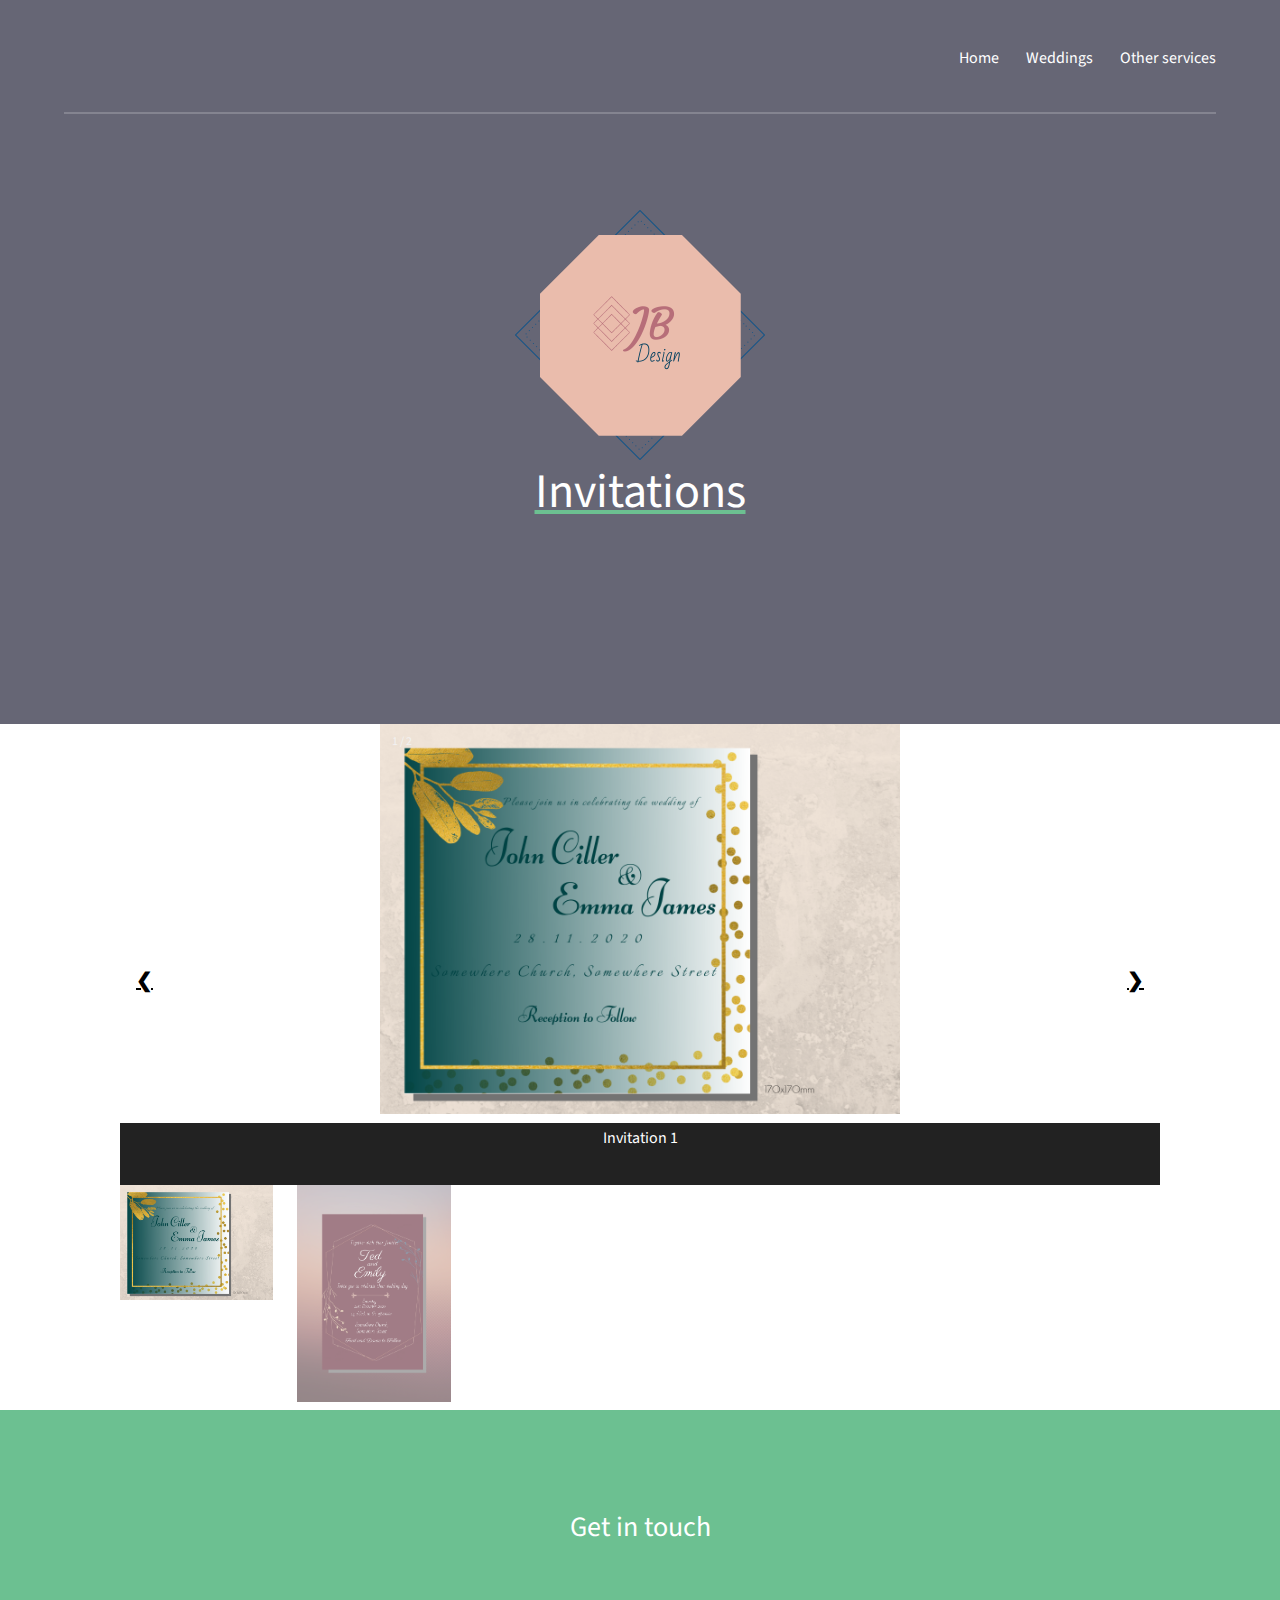
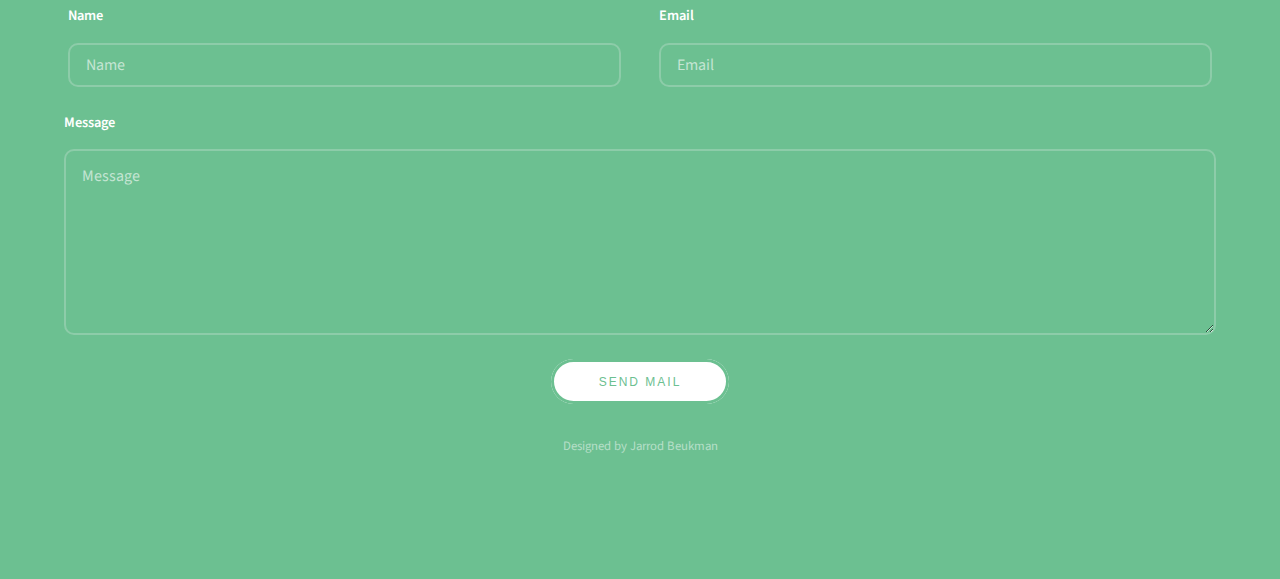
==== commit 2f798e8e: "fixing pages" ====
--- a/pages/invitations.html
+++ b/pages/invitations.html
@@ -38,7 +38,7 @@
             <div class="inner">
                 <div class="logo1">
                     <a href="/index.html" class="logo">
-                        <img src="/assets/img/Logos.png" class="logo" alt="" />
+                        <img src="../assets/img/Logos.png" class="logo" alt="" />
                 </div>
                 <header>
                     <h1>Invitations</h1>
@@ -62,12 +62,12 @@
 
             <div class="mySlides">
                 <div class="numbertext">1 / 2</div>
-                <img src="/assets/img/Green & Gold Complete.png" style="width:100%">
+                <img src="../assets/img/Green & Gold Complete.png" style="width:100%">
             </div>
 
             <div class="mySlides">
                 <div class="numbertext">2 / 2</div>
-                <img src="/assets/img/Burgundy Complete.png" style="width:100%">
+                <img src="../assets/img/Burgundy Complete.png" style="width:100%">
             </div>
 
 
@@ -85,11 +85,11 @@
             <div class="row">
 
                 <div class="column">
-                    <img class="demo cursor" src="/assets/img/Green & Gold Complete.png" style="width:100%"
+                    <img class="demo cursor" src="../assets/img/Green & Gold Complete.png" style="width:100%"
                         onclick="currentSlide(1)" alt="Invitation 1">
                 </div>
                 <div class="column">
-                    <img class="demo cursor" src="/assets/img/Burgundy Complete.png" style="width:100%"
+                    <img class="demo cursor" src="../assets/img/Burgundy Complete.png" style="width:100%"
                         onclick="currentSlide(2)" alt="Invitation 2">
                 </div>
 
--- a/assets/css/main.css
+++ b/assets/css/main.css
@@ -2245,6 +2245,7 @@
 
 		.image.round img {
 			border-radius: 100%;
+			max-width: 350px;
 		}
 
 		.image.left {
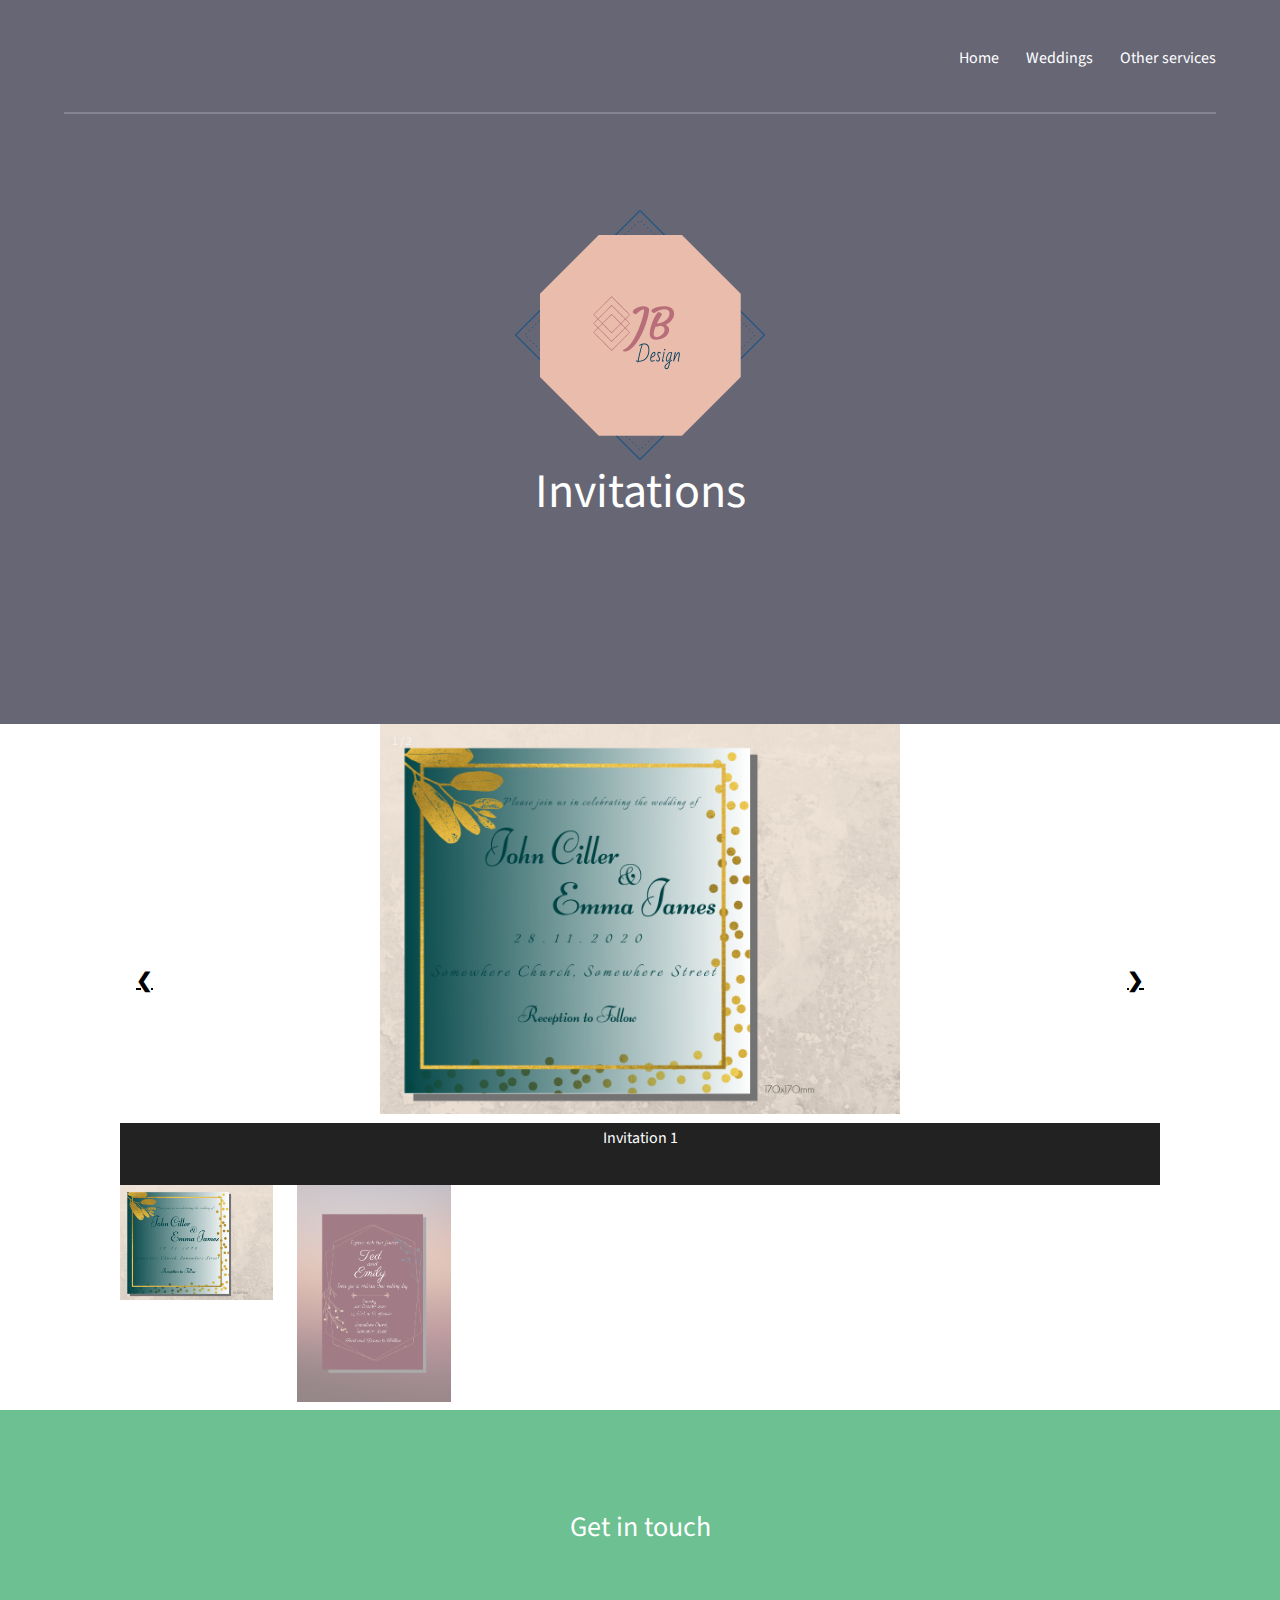
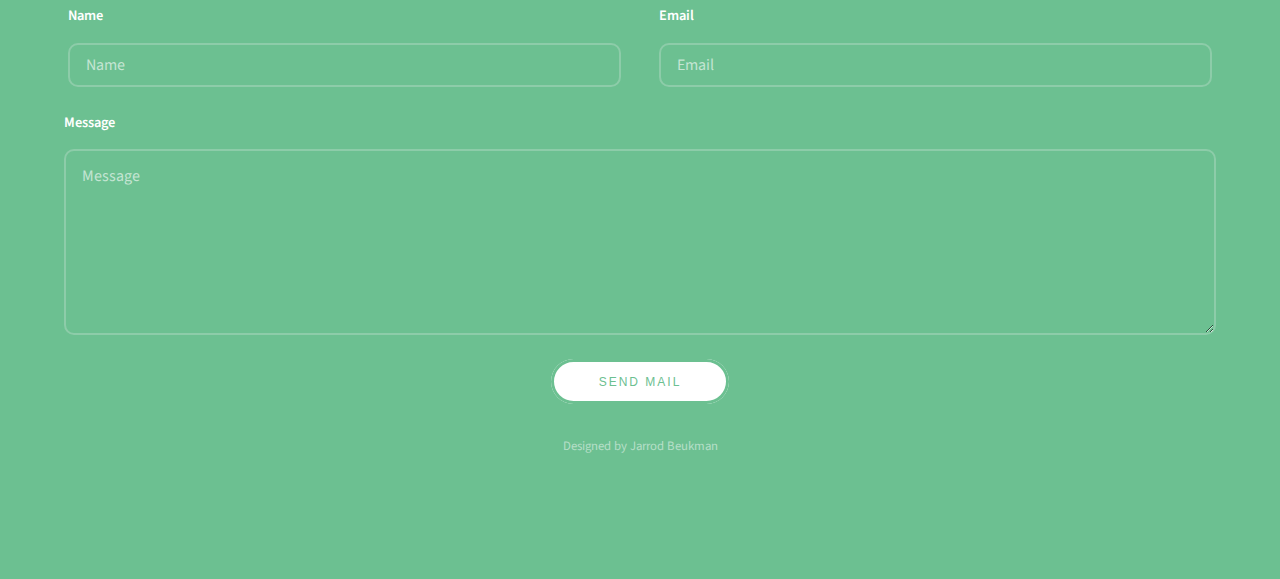
==== commit 46fecd1e: "fixing pages" ====
--- a/pages/invitations.html
+++ b/pages/invitations.html
@@ -38,7 +38,7 @@
             <div class="inner">
                 <div class="logo1">
                     <a href="/index.html" class="logo">
-                        <img src="../assets/img/Logos.png" class="logo" alt="" />
+                        <img src="../assets/img/Logos.png" class="logo" alt="" /></a>
                 </div>
                 <header>
                     <h1>Invitations</h1>
